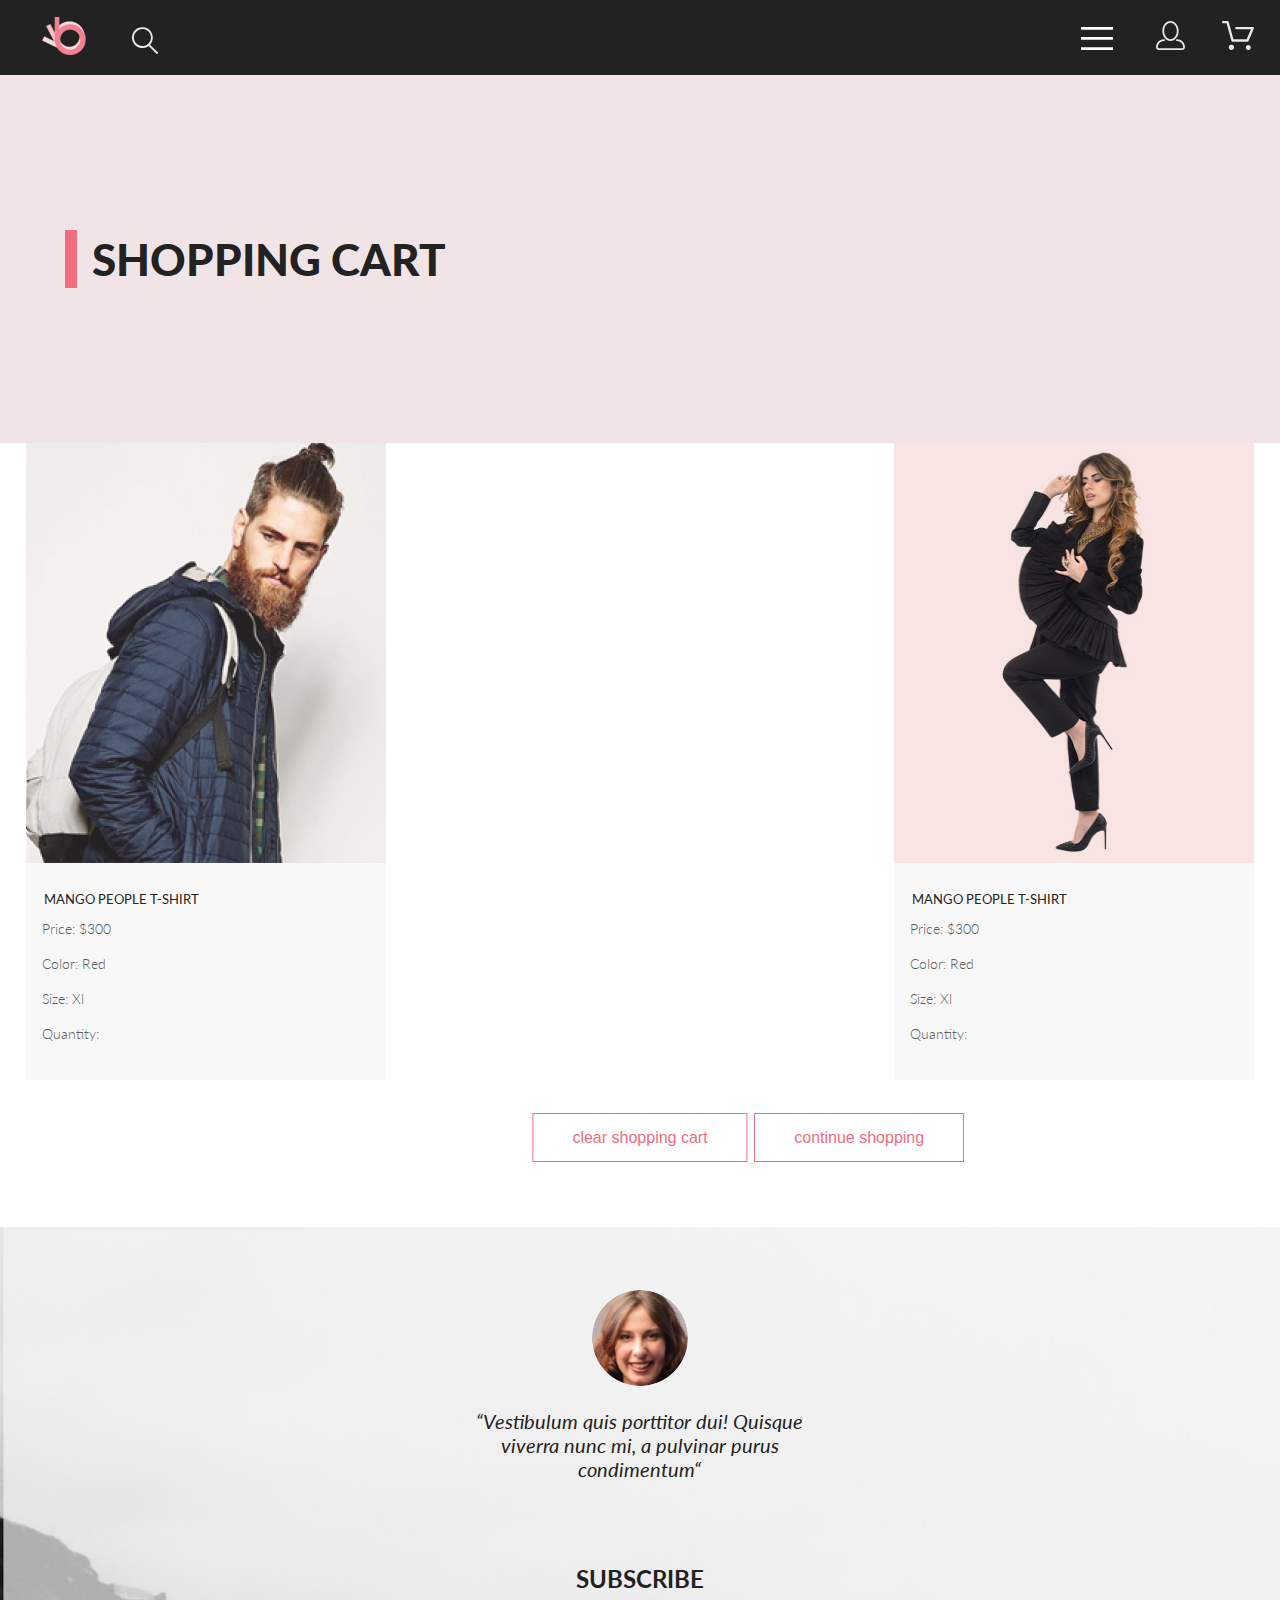
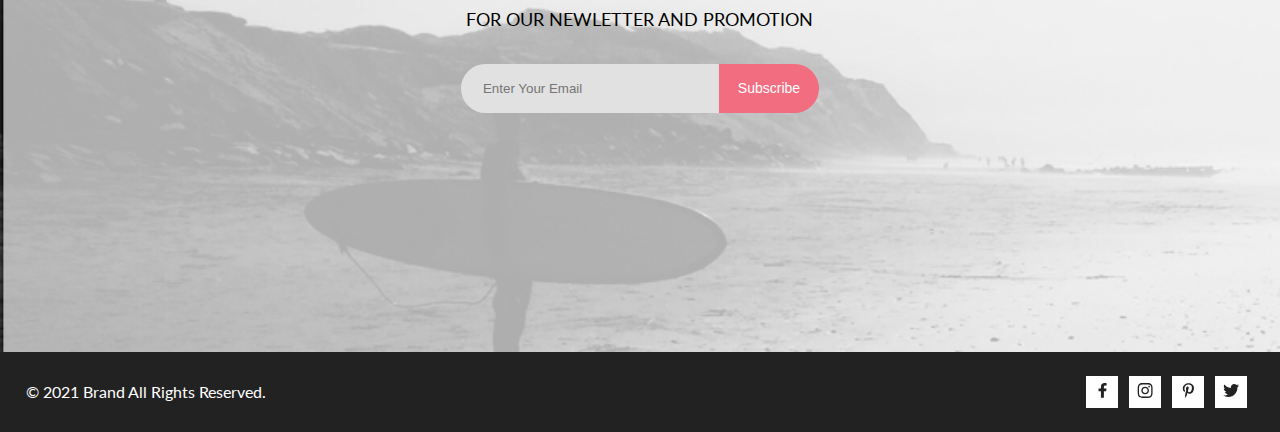
==== Cart.html @ 5d050432 "Merge pull request #4 from SergeiTkachenko/HW" ====
<!DOCTYPE html>
<html lang="en">

<head>
    <meta charset="UTF-8">
    <meta http-equiv="X-UA-Compatible" content="IE=edge">
    <meta name="viewport" content="width=device-width, initial-scale=1.0">
    <title>Document</title>
    <link rel="stylesheet" href="./css/reset.css">
    <link rel="preconnect" href="https://fonts.googleapis.com">
    <link rel="preconnect" href="https://fonts.gstatic.com" crossorigin>
    <link
        href="https://fonts.googleapis.com/css2?family=Lato:ital,wght@0,300;0,400;0,700;0,900;1,100;1,400&family=Montserrat:wght@700&display=swap"
        rel="stylesheet">
    <link rel="stylesheet" href="./scss/style.css">
</head>

<body>
    <header class="header">
        <div class="header__button-menu container">
            <div class="header__wrp">
                <div>
                    <img class="header__logo" src="./img/logo.svg" alt="logo">
                    <img class="header__search" src="./img/loupe.svg" alt="loupe">
                </div>
                <div class="header__nav-group">
                    <button class="header__burger">
                        <svg width="32" height="23" viewBox="0 0 32 23" xmlns="http://www.w3.org/2000/svg">
                            <path d="M0 23V20.31H32V23H0ZM0 12.76V10.07H32V12.76H0ZM0 2.69V0H32V2.69H0Z" />
                        </svg>
                    </button>

                    <nav class="header__menu">
                        <h2 class="header__menu-title">menu</h2>
                        <ul class="header__menu-list">
                            <li class="header__menu-item menu-sub-item">
                                <h3 class="menu-sub-item__title">man</h3>
                                <ul class="menu-sub-item__list">
                                    <li><a class="menu-sub-item__item-link" href="#">Assessories</a></li>
                                    <li><a class="menu-sub-item__item-link" href="#">Bags</a></li>
                                    <li><a class="menu-sub-item__item-link" href="#">Denim</a></li>
                                    <li><a class="menu-sub-item__item-link" href="#">T-Shirts</a></li>
                                </ul>
                                <h3 class="menu-sub-item__title">woman</h3>
                                <ul>
                                    <li><a class="menu-sub-item__item-link" href="#">Assessories</a></li>
                                    <li><a class="menu-sub-item__item-link" href="#">Jackets & Coats</a></li>
                                    <li><a class="menu-sub-item__item-link" href="#">Polos</a></li>
                                    <li><a class="menu-sub-item__item-link" href="#">T-Shirts</a></li>
                                    <li><a class="menu-sub-item__item-link" href="#">Shirts</a></li>
                                </ul>
                                <h3 class="menu-sub-item__title">kids</h3>
                                <ul>
                                    <li><a class="menu-sub-item__item-link" href="#">Assessories</a></li>
                                    <li><a class="menu-sub-item__item-link" href="#">Jackets & Coats</a></li>
                                    <li><a class="menu-sub-item__item-link" href="#">Polos</a></li>
                                    <li><a class="menu-sub-item__item-link" href="#">T-Shirts</a></li>
                                    <li><a class="menu-sub-item__item-link" href="#">Shirts</a></li>
                                    <li><a class="menu-sub-item__item-link" href="#">Bags</a></li>
                                </ul>
                            </li>
                        </ul>
                    </nav>
                    <a class="header_link" href="#"><img src="./img/person.svg" alt="person"></a>
                    <a class="header_link" href="#"><img src="./img/basket.svg" alt="basket"></a>
                </div>
            </div>
        </div>
    </header>
    <main>
        <section class="brand">
            <div class="brand__title-wrp">
                <h1 class="brand__title">shopping cart</h1>
            </div>
        </section>
        <section class="products container">
            <ul class="products__list">
                <li class="prosucts__item">
                    <div class="cart-wrapper">
                        <div class="img"><img class="prosucts__item-img" src="./img/product-1.jpg" alt="product-1">
                        </div>
                    </div>
                    </div>
                    <p class="prosucts__item-title">mango people t-shirt</p>
                    <p class="prosucts__item-desc">Price: $300</p>
                    <p class="prosucts__item-desc">Color: Red</p>
                    <p class="prosucts__item-desc">Size: Xl</p>
                    <p class="prosucts__item-desc">Quantity:</p>
                </li>
                <li class="prosucts__item">
                    <div class="cart-wrapper">
                        <div class="img"><img class="prosucts__item-img" src="./img/product-2.jpg" alt="product-2">
                        </div>
                    </div>
                    <p class="prosucts__item-title">mango people t-shirt</p>
                    <p class="prosucts__item-desc">Price: $300</p>
                    <p class="prosucts__item-desc">Color: Red</p>
                    <p class="prosucts__item-desc">Size: Xl</p>
                    <p class="prosucts__item-desc">Quantity:</p>
                </li>
            </ul>
        </section>
        <button class="products__button" type="button">clear shopping cart</button>
        <button class="products__button" type="button">continue shopping</button>
    </main>
    <footer class="footer">
        <section class="subscribe">
            <div class="container">
                <div class="subscribe__list">
                    <div class="subscribe__block">
                        <img class="subscribe__img" src="./img/photo.jpg" alt="photo">
                        <p class="subscribe__quote">“Vestibulum quis porttitor dui! Quisque viverra nunc mi, a pulvinar
                            purus condimentum“</p>
                    </div>
                    <div class="subscribe__block">
                        <p class="subscribe__title">subscribe</p>
                        <p class="subscribe__sub-title"> for our
                            newletter and promotion</p>
                        <form action="#">
                            <div class="form_button">
                                <input class="subscribe__inputarea" type="email" placeholder="Enter Your Email"
                                    required>
                                <button class="subscribe__button" type="submit">Subscribe
                                </button>
                            </div>
                        </form>
                    </div>
                </div>
            </div>
        </section>
        <section class="copyright">
            <div class="container">
                <div class="copyright__block">
                    <p class="copyright__text">© 2021 Brand All Rights Reserved.</p>
                    <div>
                        <button class="copyright_img-button">
                            <svg class="copyright_img" width="9" height="15" viewBox="0 0 9 15"
                                xmlns="http://www.w3.org/2000/svg">
                                <path
                                    d="M8.08836 8.28L8.50686 5.61602H5.89022V3.88729C5.89022 3.15847 6.25574 2.44806 7.42765 2.44806H8.61722V0.179975C8.61722 0.179975 7.53772 0 6.50561 0C4.35073 0 2.9422 1.27593 2.9422 3.5857V5.61602H0.546875V8.28H2.9422V14.72H5.89022V8.28H8.08836Z" />
                            </svg>
                        </button>
                        <button class="copyright_img-button">
                            <svg class="copyright_img" width="16" height="15" viewBox="0 0 16 15"
                                xmlns="http://www.w3.org/2000/svg">
                                <path
                                    d="M8.13897 3.68159C6.02383 3.68159 4.31774 5.38491 4.31774 7.49663C4.31774 9.60835 6.02383 11.3117 8.13897 11.3117C10.2541 11.3117 11.9602 9.60835 11.9602 7.49663C11.9602 5.38491 10.2541 3.68159 8.13897 3.68159ZM8.13897 9.9769C6.77211 9.9769 5.65467 8.8646 5.65467 7.49663C5.65467 6.12866 6.76878 5.01636 8.13897 5.01636C9.50915 5.01636 10.6233 6.12866 10.6233 7.49663C10.6233 8.8646 9.50583 9.9769 8.13897 9.9769ZM13.0078 3.52554C13.0078 4.02026 12.6087 4.41538 12.1165 4.41538C11.621 4.41538 11.2252 4.01694 11.2252 3.52554C11.2252 3.03413 11.6243 2.63569 12.1165 2.63569C12.6087 2.63569 13.0078 3.03413 13.0078 3.52554ZM15.5386 4.42866C15.4821 3.23667 15.2094 2.18081 14.3347 1.31089C13.4634 0.440967 12.4058 0.168701 11.2119 0.108936C9.9814 0.039209 6.29321 0.039209 5.0627 0.108936C3.8721 0.165381 2.81453 0.437646 1.93987 1.30757C1.06522 2.17749 0.795836 3.23335 0.735973 4.42534C0.666134 5.65386 0.666134 9.33608 0.735973 10.5646C0.79251 11.7566 1.06522 12.8124 1.93987 13.6824C2.81453 14.5523 3.86878 14.8246 5.0627 14.8843C6.29321 14.9541 9.9814 14.9541 11.2119 14.8843C12.4058 14.8279 13.4634 14.5556 14.3347 13.6824C15.2061 12.8124 15.4788 11.7566 15.5386 10.5646C15.6085 9.33608 15.6085 5.65718 15.5386 4.42866ZM13.949 11.8828C13.6895 12.5335 13.1874 13.0349 12.5322 13.2972C11.5511 13.6857 9.22314 13.596 8.13897 13.596C7.05479 13.596 4.72348 13.6824 3.74573 13.2972C3.09389 13.0382 2.59171 12.5369 2.32898 11.8828C1.93987 10.9033 2.02967 8.57905 2.02967 7.49663C2.02967 6.41421 1.9432 4.08667 2.32898 3.1105C2.58838 2.45972 3.09056 1.95835 3.74573 1.69604C4.7268 1.30757 7.05479 1.39722 8.13897 1.39722C9.22314 1.39722 11.5545 1.31089 12.5322 1.69604C13.184 1.95503 13.6862 2.4564 13.949 3.1105C14.3381 4.08999 14.2483 6.41421 14.2483 7.49663C14.2483 8.57905 14.3381 10.9066 13.949 11.8828Z" />
                            </svg>
                        </button>
                        <button class="copyright_img-button">
                            <svg class="copyright_img" width="13" height="15" viewBox="0 0 13 16"
                                xmlns="http://www.w3.org/2000/svg">
                                <path
                                    d="M6.74032 0.203125C3.55564 0.203125 0.408203 2.34063 0.408203 5.8C0.408203 8 1.63738 9.25 2.38233 9.25C2.68963 9.25 2.86655 8.3875 2.86655 8.14375C2.86655 7.85313 2.13091 7.23438 2.13091 6.025C2.13091 3.5125 4.03055 1.73125 6.4889 1.73125C8.60271 1.73125 10.1671 2.94062 10.1671 5.1625C10.1671 6.82187 9.50597 9.93437 7.36422 9.93437C6.59133 9.93437 5.93018 9.37187 5.93018 8.56563C5.93018 7.38438 6.74963 6.24062 6.74963 5.02187C6.74963 2.95312 3.835 3.32812 3.835 5.82812C3.835 6.35313 3.90018 6.93437 4.13298 7.4125C3.70463 9.26875 2.82931 12.0344 2.82931 13.9469C2.82931 14.5375 2.91311 15.1188 2.96899 15.7094C3.07452 15.8281 3.02175 15.8156 3.18316 15.7563C4.74757 13.6 4.69169 13.1781 5.3994 10.3562C5.78119 11.0875 6.76826 11.4812 7.55046 11.4812C10.8469 11.4812 12.3275 8.24688 12.3275 5.33125C12.3275 2.22813 9.66427 0.203125 6.74032 0.203125Z" />
                            </svg>
                        </button>
                        <button class="copyright_img-button">
                            <svg class="copyright_img" width="17" height="15" viewBox="0 0 17 14"
                                xmlns="http://www.w3.org/2000/svg">
                                <path
                                    d="M14.417 3.74052C14.427 3.88264 14.427 4.0248 14.427 4.16692C14.427 8.50192 11.1498 13.4969 5.15986 13.4969C3.31448 13.4969 1.60022 12.9588 0.158203 12.0248C0.420396 12.0552 0.67247 12.0654 0.944752 12.0654C2.46741 12.0654 3.8691 11.5476 4.98843 10.6644C3.5565 10.6339 2.3565 9.68977 1.94305 8.39027C2.14475 8.4207 2.34642 8.44102 2.5582 8.44102C2.85063 8.44102 3.14308 8.40039 3.41533 8.32936C1.92291 8.02477 0.803551 6.70498 0.803551 5.11108V5.07048C1.23715 5.31414 1.74139 5.46642 2.2758 5.4867C1.39849 4.89786 0.823727 3.8928 0.823727 2.75573C0.823727 2.14661 0.985041 1.58823 1.26741 1.10092C2.87077 3.09077 5.28086 4.39023 7.98334 4.53239C7.93293 4.28873 7.90266 4.03495 7.90266 3.78114C7.90266 1.97402 9.35477 0.501953 11.1598 0.501953C12.0976 0.501953 12.9446 0.897891 13.5396 1.53748C14.2757 1.39536 14.9816 1.12123 15.6068 0.745609C15.3648 1.50705 14.8505 2.14664 14.1749 2.5527C14.8304 2.48167 15.4657 2.29889 16.0505 2.04511C15.6069 2.69483 15.0522 3.27348 14.417 3.74052Z" />
                            </svg>
                        </button>
                    </div>
                </div>
            </div>
        </section>
        </div>
    </footer>


</html>
---- scss/style.css ----
/* http://meyerweb.com/eric/tools/css/reset/ 
   v2.0 | 20110126
   License: none (public domain)
*/
html, body, div, span, applet, object, iframe,
h1, h2, h3, h4, h5, h6, p, blockquote, pre,
a, abbr, acronym, address, big, cite, code,
del, dfn, em, img, ins, kbd, q, s, samp,
small, strike, strong, sub, sup, tt, var,
b, u, i, center,
dl, dt, dd, ol, ul, li,
fieldset, form, label, legend,
table, caption, tbody, tfoot, thead, tr, th, td,
article, aside, canvas, details, embed,
figure, figcaption, footer, header, hgroup,
menu, nav, output, ruby, section, summary,
time, mark, audio, video {
  margin: 0;
  padding: 0;
  border: 0;
  font-size: 100%;
  vertical-align: baseline; }

/* HTML5 display-role reset for older browsers */
article, aside, details, figcaption, figure,
footer, header, hgroup, menu, nav, section {
  display: block; }

body {
  line-height: 1; }

ol, ul {
  list-style: none; }

blockquote, q {
  quotes: none; }

blockquote:before, blockquote:after,
q:before, q:after {
  content: '';
  content: none; }

table {
  border-collapse: collapse;
  border-spacing: 0; }

body {
  font-family: 'Lato';
  font-weight: 400;
  font-style: normal;
  font-size: 14px;
  line-height: 17px; }

.visually-hidden {
  position: absolute;
  white-space: nowrap;
  width: 1px;
  height: 1px;
  overflow: hidden;
  border: 0;
  padding: 0;
  clip: rect(0 0 0 0);
  clip-path: inset(50%);
  margin: -1px; }

.container {
  width: 1140px;
  margin: 0 auto; }

@media (max-width: 1599px) {
  .container {
    width: 96%; } }
@media (max-width: 767px) {
  .container {
    width: 91%; } }
.header {
  background-color: #222222; }

.header__logo {
  margin: 0 41px 0 0; }
  @media (max-width: 1599px) {
    .header__logo {
      margin-left: 16px; } }

.header__button {
  background-color: transparent;
  border: 0; }

.header_link {
  margin: 0 0 0 33px; }
  @media (max-width: 767px) {
    .header_link {
      display: none; } }

.header__wrp {
  display: flex;
  justify-content: space-between;
  min-height: 75px;
  align-items: center; }

.header__menu {
  display: none;
  margin: 0 63px; }

.display-block {
  display: block; }

.header__button-menu {
  position: relative; }

.header__burger {
  fill: #fff;
  background-color: #222222;
  border: none; }

.header__burger:hover,
.header__burger:focus {
  fill: #f16d7f;
  cursor: pointer; }

.header__menu {
  position: absolute;
  top: 100%;
  right: -300px;
  background: white;
  display: none;
  height: 764px;
  width: 232px;
  box-shadow: -7px 3px 5px grey; }
  @media (max-width: 1599px) {
    .header__menu {
      right: -85px;
      position: absolute;
      z-index: 9999; } }

.header__menu-list {
  padding: 0;
  margin: 0;
  list-style: none; }

.header__burger:hover + .header__menu,
.header__burger:focus + .header__menu {
  display: block; }

.header__menu-title {
  text-transform: uppercase;
  padding: 37px 0 0 34px;
  font-size: 14px;
  line-height: 17px; }

.menu-sub-item__item-link {
  color: #6F6E6E;
  text-decoration: none;
  margin-left: 30px;
  padding-left: 25px;
  padding-right: 25px;
  font-size: 14px;
  line-height: 2; }

.menu-sub-item__item-link:hover {
  background-color: #f16d7f;
  cursor: pointer; }

.menu-sub-item__title {
  text-transform: uppercase;
  padding: 24px 0 12px 33px;
  color: #f16d7f; }

.brand {
  display: flex; }

.brand__title-wrp {
  display: flex;
  align-items: center;
  padding: 0 0 0 92px;
  background-color: #F1E4E6;
  flex-grow: 1; }

.brand__title {
  font-weight: 900;
  font-size: 48px;
  line-height: 58px;
  color: #222222;
  text-transform: uppercase;
  position: relative; }

.brand__title::after {
  content: '';
  width: 12px;
  height: 100%;
  background-color: #f16d7f;
  position: absolute;
  left: -27px;
  top: 0px; }

.brand__sub-title {
  display: block;
  font-size: 32px;
  line-height: 38px; }

.brand__sub-title-pink {
  color: #f16d7f; }

@media (max-width: 1599px) {
  .brand__img {
    width: 50%;
    height: 368px;
    object-fit: cover; }

  .brand__title-wrp {
    width: 50%;
    min-height: 368px; }

  .brand__title {
    font-size: 44px;
    line-height: 58px; }

  .brand__sub-title {
    font-size: 24px;
    line-height: 29px; } }
@media (max-width: 767px) {
  .brand__img {
    display: none; }

  .brand__title {
    font-size: 38px;
    line-height: 45px; }

  .brand__sub-title {
    font-size: 20px;
    line-height: 24px; } }
.sales__item {
  width: 360px;
  min-height: 260px;
  display: flex;
  align-items: center;
  justify-content: center;
  background-repeat: no-repeat;
  background-size: cover; }
  @media (max-width: 1599px) {
    .sales__item {
      width: 33%;
      min-height: 168px; } }
  @media (max-width: 767px) {
    .sales__item {
      width: 100%;
      min-height: 247px; } }

.sales__list {
  display: flex;
  flex-wrap: wrap;
  padding-top: 65px;
  justify-content: space-between; }

.sales__item--woman {
  background-image: url("../img/sales-woman.jpg");
  display: flex;
  flex-direction: column; }
  @media (max-width: 1599px) {
    .sales__item--woman {
      margin-bottom: 32px; } }

.sales__item--man {
  background-image: url("../img/sales-man.jpg");
  display: flex;
  flex-direction: column; }
  @media (max-width: 1599px) {
    .sales__item--man {
      margin-bottom: 32px; } }

.sales__item--kids {
  background-image: url("../img/sales-kid.jpg");
  display: flex;
  flex-direction: column; }
  @media (max-width: 1599px) {
    .sales__item--kids {
      margin-bottom: 32px; } }

.sales__item--shoes {
  background-image: url("../img/sales-accesories.jpg");
  display: flex;
  flex-direction: column;
  width: 100%;
  min-height: 180px;
  margin-top: 30px;
  margin-bottom: 96px; }
  @media (max-width: 1599px) {
    .sales__item--shoes {
      min-height: 116px;
      margin-top: 0px;
      margin-bottom: 155px; } }
  @media (max-width: 767px) {
    .sales__item--shoes {
      margin-bottom: 64px; } }

.sales__item-text {
  font-style: normal;
  font-weight: 400;
  font-size: 13px;
  line-height: 18px;
  text-align: center;
  color: #fff;
  text-transform: uppercase; }

.sales__item-title {
  color: #f16d7f;
  text-transform: uppercase;
  font-family: Lato;
  font-size: 18px;
  font-weight: 900;
  line-height: 22px;
  letter-spacing: 0em; }

.products__title {
  font-style: normal;
  font-size: 30px;
  line-height: 36px;
  color: #222222;
  text-align: center;
  font-size: 30px;
  font-weight: 400;
  line-height: 36px;
  letter-spacing: 0em; }

.products__text {
  font-style: normal;
  font-weight: normal;
  font-size: 14px;
  line-height: 17px;
  color: #9F9F9F;
  text-align: center;
  margin-top: 6px;
  margin-bottom: 48px; }
  @media (max-width: 1599px) {
    .products__text {
      margin-bottom: 72px; } }
  @media (max-width: 767px) {
    .products__text {
      margin-bottom: 65px; } }

.prosucts__item {
  background-color: #F8F8F8;
  margin-bottom: 30px;
  padding-bottom: 20px; }
  @media (max-width: 1599px) {
    .prosucts__item {
      margin-bottom: 17px; } }
  @media (max-width: 767px) {
    .prosucts__item {
      margin-left: auto;
      margin-right: auto; } }

/* knopka zatemnenie */
.cart-wrapper {
  position: relative; }

.img {
  width: 100%;
  min-height: 150px; }

.overlay {
  width: 100%;
  min-height: 100%;
  background: rgba(58, 56, 56, 0.86);
  position: absolute;
  top: 0; }

.products_button {
  position: absolute;
  top: 50%;
  left: 50%;
  transform: translate(-50%, -50%);
  border: 1px solid #fff;
  background-color: rgba(58, 56, 56, 0.86);
  font-size: 14px;
  line-height: 17px;
  color: #fff;
  padding: 10px 13px; }

.products_button-text {
  margin-left: 11px; }

.button-overlay {
  position: absolute;
  top: 50%;
  left: 50%;
  transform: translate(-50%, -50%); }

.overlay,
.products_button {
  display: none; }

.cart:hover .products_button,
.cart:hover .overlay {
  display: block; }

/* konec knopki */
.products__list {
  display: flex;
  flex-wrap: wrap;
  justify-content: space-between; }

.prosucts__item-title {
  font-style: normal;
  font-weight: 400;
  font-size: 13px;
  line-height: 16px;
  color: #222222;
  margin-top: 25px;
  margin-left: 18px;
  margin-bottom: 13px;
  text-transform: uppercase; }

.prosucts__item-desc {
  max-width: 315px;
  font-style: normal;
  font-weight: 300;
  font-size: 14px;
  line-height: 17px;
  color: #5D5D5D;
  margin-left: 16px;
  padding-bottom: 18px; }

.prosucts__item-link {
  font-style: normal;
  font-weight: normal;
  font-size: 16px;
  line-height: 19px;
  color: #f16d7f;
  text-decoration: none;
  margin-left: 18px; }

.products__button {
  border: 1px solid #f16d7f;
  text-align: center;
  color: #f16d7f;
  background: #fff;
  padding: 14px 39px;
  text-decoration: none;
  margin-top: 48px;
  margin-bottom: 100px;
  max-width: 230px;
  position: relative;
  left: 50%;
  transform: translate(-50%, 0);
  font-style: normal;
  font-weight: normal;
  font-size: 16px;
  line-height: 19px; }
  @media (max-width: 1599px) {
    .products__button {
      margin-top: 16px;
      margin-bottom: 65px; } }
  @media (max-width: 767px) {
    .products__button {
      margin-top: 25px;
      margin-bottom: 96px; } }

.products__button:hover,
.products__button:focus {
  background-color: #f16d7f;
  color: #fff;
  cursor: pointer; }

.advantage {
  background-color: #222222;
  padding-top: 103px;
  padding-bottom: 103px; }
  @media (max-width: 1599px) {
    .advantage {
      padding-top: 48px;
      padding-bottom: 64px; } }
  @media (max-width: 767px) {
    .advantage {
      padding-bottom: 33px; } }

.advantage__list {
  display: flex;
  flex-wrap: wrap;
  justify-content: space-between;
  text-align: center; }
  @media (max-width: 1599px) {
    .advantage__list {
      display: block; } }

.advantage__title {
  font-style: normal;
  font-weight: 400;
  font-size: 20px;
  line-height: 24px;
  color: #fff;
  padding-bottom: 16px; }

.advantage__img-delivery {
  padding-bottom: 28px; }

.advantage__img-sales {
  padding-bottom: 19px; }

.advantage__img-quality {
  padding-bottom: 25px; }

.advantage__text {
  max-width: 300px;
  font-style: normal;
  font-weight: 300;
  font-size: 14px;
  line-height: 17px;
  color: #fff; }
  @media (max-width: 1599px) {
    .advantage__text {
      margin: 0 auto 48px auto; } }

.subscribe {
  background-image: url(../img/footer.jpg);
  padding-top: 87px;
  padding-bottom: 126px; }
  @media (max-width: 1599px) {
    .subscribe {
      padding-top: 43px;
      padding-bottom: 219px;
      background-repeat: no-repeat;
      background-size: cover; } }

.subscribe__list {
  display: flex;
  flex-wrap: wrap;
  justify-content: space-between;
  text-align: center; }
  @media (max-width: 1599px) {
    .subscribe__list {
      display: block; } }

.subscribe__block {
  margin-right: 95px; }
  @media (max-width: 1599px) {
    .subscribe__block {
      margin: 20px auto 20px auto; } }

.subscribe__img {
  border-radius: 50%; }

.subscribe__quote {
  font-size: 20px;
  line-height: 24px;
  text-align: center;
  color: #222222;
  font-style: italic;
  font-weight: 400;
  letter-spacing: 0em;
  max-width: 355px; }
  @media (max-width: 1599px) {
    .subscribe__quote {
      margin: 20px auto 48px auto; } }

.subscribe__title {
  font-style: normal;
  font-weight: 700;
  font-size: 24px;
  line-height: 167.2%;
  text-align: center;
  color: #222222;
  text-transform: uppercase;
  padding-top: 30px; }

.subscribe__sub-title {
  font-size: 18px;
  font-style: normal;
  font-weight: 400;
  line-height: 40px;
  letter-spacing: 0em;
  text-transform: uppercase;
  padding-bottom: 25px; }
  @media (max-width: 767px) {
    .subscribe__sub-title {
      font-size: 14px;
      margin-top: -10px; } }

.subscribe__inputarea {
  background: #E1E1E1;
  padding-left: 22px;
  width: 234px;
  height: 47px;
  border: none;
  border-radius: 50px 0px 0px 50px; }
  @media (max-width: 767px) {
    .subscribe__inputarea {
      width: 200px;
      height: 47px; } }

.subscribe__button {
  background-color: #f16d7f;
  text-align: center;
  font-weight: 400;
  font-size: 14px;
  line-height: 17px;
  width: 100px;
  height: 49px;
  border: none;
  color: #fff;
  border-radius: 0px 50px 50px 0px;
  margin-left: -4px; }
  @media (max-width: 767px) {
    .subscribe__button {
      width: 80px;
      height: 49px; } }

.subscribe__button:hover,
.subscribe__button:focus {
  cursor: pointer; }

.copyright {
  background-color: #222222; }

.copyright__block {
  display: flex;
  flex-wrap: wrap;
  justify-content: space-between;
  text-align: center; }
  @media (max-width: 767px) {
    .copyright__block {
      flex-direction: column-reverse; } }

.copyright__text {
  font-style: normal;
  font-weight: normal;
  font-size: 16px;
  line-height: 19px;
  color: #fff;
  margin-top: 30px; }
  @media (max-width: 767px) {
    .copyright__text {
      margin: 10px auto 10px auto; } }

.copyright_img-button {
  padding: 0px;
  margin-top: 24px;
  margin-bottom: 24px;
  margin-right: 7px;
  width: 32px;
  height: 32px;
  background: #fff;
  border: none; }

.copyright_img {
  fill: #222222; }

.copyright_img-button:hover,
.copyright_img-button:focus {
  background: #f16d7f; }

.copyright_img-button:hover .copyright_img,
.copyright_img-button:focus .copyright_img {
  fill: #fff; }

.copyright_img-button:active .copyright_img {
  fill: red; }

@media (max-width: 767px) {
  .copyright__social {
    margin: 14px auto 10px auto; } }

/*# sourceMappingURL=style.css.map */
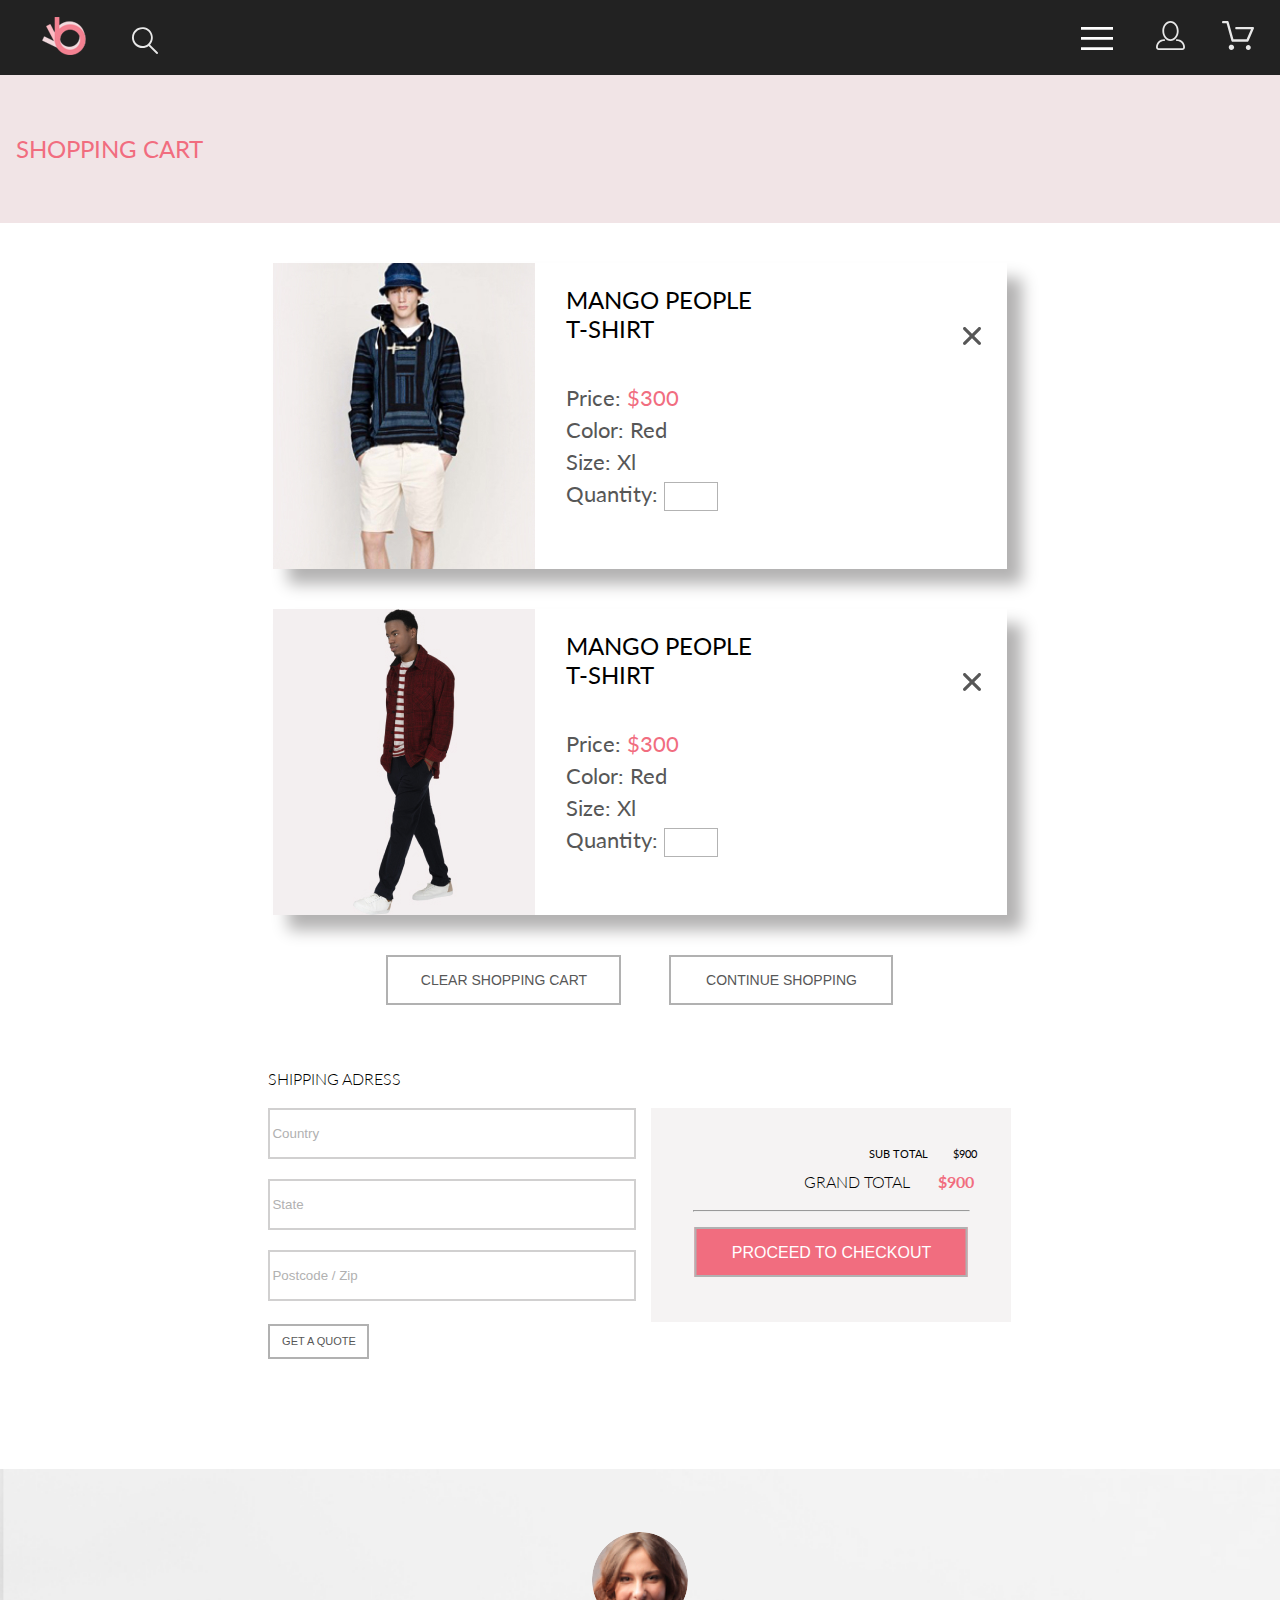
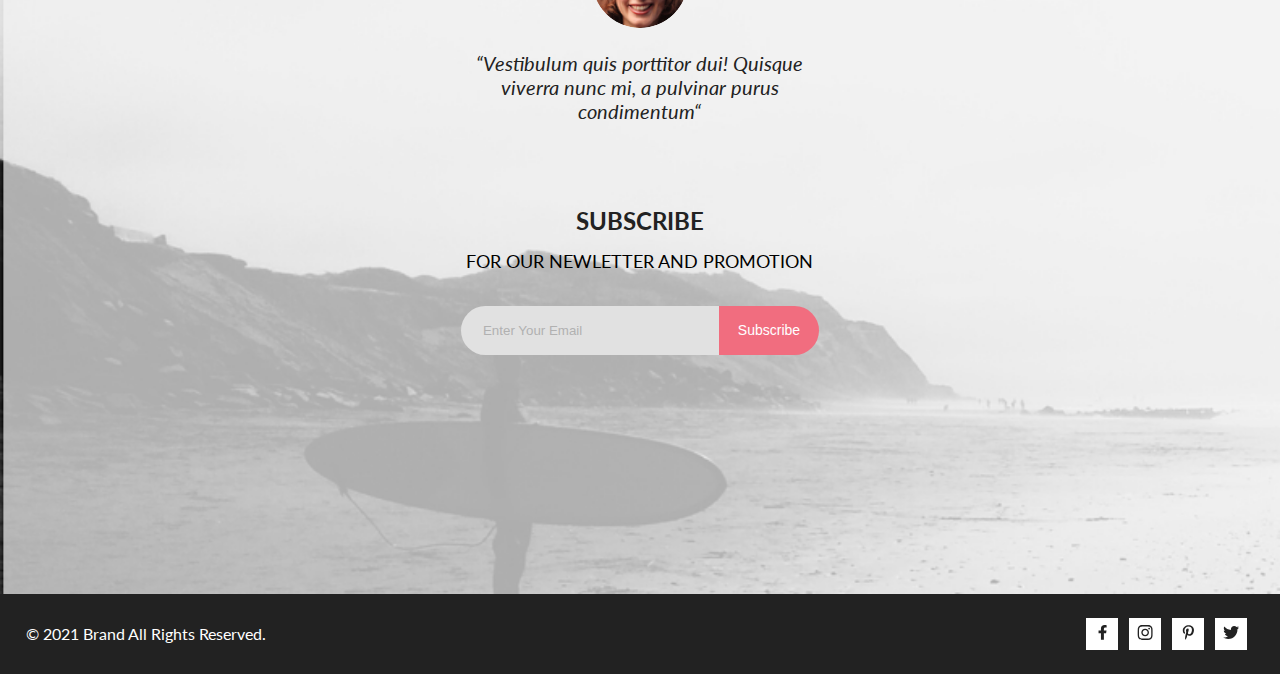
==== commit 0a1afaeb: "Merge pull request #6 from SergeiTkachenko/HW" ====
--- a/Cart.html
+++ b/Cart.html
@@ -5,7 +5,7 @@
     <meta charset="UTF-8">
     <meta http-equiv="X-UA-Compatible" content="IE=edge">
     <meta name="viewport" content="width=device-width, initial-scale=1.0">
-    <title>Document</title>
+    <title>Cart</title>
     <link rel="stylesheet" href="./css/reset.css">
     <link rel="preconnect" href="https://fonts.googleapis.com">
     <link rel="preconnect" href="https://fonts.gstatic.com" crossorigin>
@@ -20,7 +20,7 @@
         <div class="header__button-menu container">
             <div class="header__wrp">
                 <div>
-                    <img class="header__logo" src="./img/logo.svg" alt="logo">
+                    <a href="./Index.html"><img class="header__logo" src="./img/logo.svg" alt="logo"></a>
                     <img class="header__search" src="./img/loupe.svg" alt="loupe">
                 </div>
                 <div class="header__nav-group">
@@ -29,7 +29,6 @@
                             <path d="M0 23V20.31H32V23H0ZM0 12.76V10.07H32V12.76H0ZM0 2.69V0H32V2.69H0Z" />
                         </svg>
                     </button>
-
                     <nav class="header__menu">
                         <h2 class="header__menu-title">menu</h2>
                         <ul class="header__menu-list">
@@ -61,47 +60,116 @@
                             </li>
                         </ul>
                     </nav>
-                    <a class="header_link" href="#"><img src="./img/person.svg" alt="person"></a>
-                    <a class="header_link" href="#"><img src="./img/basket.svg" alt="basket"></a>
+                    <a class="header_link" href="./Registration.html"><img src="./img/person.svg" alt="person"></a>
+                    <a class="header_link" href="./Cart.html"><img src="./img/basket.svg" alt="basket"></a>
                 </div>
             </div>
         </div>
     </header>
     <main>
-        <section class="brand">
-            <div class="brand__title-wrp">
-                <h1 class="brand__title">shopping cart</h1>
+        <section class="cart">
+            <div class="cart__title-text container">
+                <h1">shopping cart</h1>
+            </div>
+            <div class="cart__wrap container">
+                <div class="cart__product">
+                    <div class="cart__product-item">
+                        <img src="./img/cart_product1.jpg" alt="t-shirt">
+                        <div>
+                            <div class="cart__product-item-title-button">
+                                <h3 class="cart__product-title">mango people t&#8209shirt</h3>
+                                <button class="cart__product-item-button">
+                                    <svg class="cart__product-item-button-img" width="18" height="18"
+                                        viewBox="0 0 18 18" xmlns="http://www.w3.org/2000/svg">
+                                        <path
+                                            d="M11.2453 9L17.5302 2.71516C17.8285 2.41741 17.9962 2.01336 17.9966 1.59191C17.997 1.17045 17.8299 0.76611 17.5322 0.467833C17.2344 0.169555 16.8304 0.00177586 16.4089 0.00140366C15.9875 0.00103146 15.5831 0.168097 15.2848 0.465848L9 6.75069L2.71516 0.465848C2.41688 0.167571 2.01233 0 1.5905 0C1.16868 0 0.764125 0.167571 0.465848 0.465848C0.167571 0.764125 0 1.16868 0 1.5905C0 2.01233 0.167571 2.41688 0.465848 2.71516L6.75069 9L0.465848 15.2848C0.167571 15.5831 0 15.9877 0 16.4095C0 16.8313 0.167571 17.2359 0.465848 17.5342C0.764125 17.8324 1.16868 18 1.5905 18C2.01233 18 2.41688 17.8324 2.71516 17.5342L9 11.2493L15.2848 17.5342C15.5831 17.8324 15.9877 18 16.4095 18C16.8313 18 17.2359 17.8324 17.5342 17.5342C17.8324 17.2359 18 16.8313 18 16.4095C18 15.9877 17.8324 15.5831 17.5342 15.2848L11.2453 9Z" />
+                                    </svg>
+                                </button>
+                            </div>
+                            <ul>
+                                <li class="cart__product-text">Price: <span class="cart__product-price">$300</span></li>
+                                <li class="cart__product-text">Color: Red</li>
+                                <li class="cart__product-text">Size: Xl</li>
+                                <li class="cart__product-text">Quantity: <input class="cart__product-number"
+                                        type="number">
+                                </li>
+                            </ul>
+                        </div>
+                    </div>
+                    <div class="cart__product-item">
+                        <img src="./img/cart_product2.jpg" alt="t-shirt">
+                        <div>
+                            <div class="cart__product-item-title-button">
+                                <h3 class="cart__product-title">mango people t&#8209shirt</h3>
+                                <button class="cart__product-item-button">
+                                    <svg class="cart__product-item-button-img" width="18" height="18"
+                                        viewBox="0 0 18 18" xmlns="http://www.w3.org/2000/svg">
+                                        <path
+                                            d="M11.2453 9L17.5302 2.71516C17.8285 2.41741 17.9962 2.01336 17.9966 1.59191C17.997 1.17045 17.8299 0.76611 17.5322 0.467833C17.2344 0.169555 16.8304 0.00177586 16.4089 0.00140366C15.9875 0.00103146 15.5831 0.168097 15.2848 0.465848L9 6.75069L2.71516 0.465848C2.41688 0.167571 2.01233 0 1.5905 0C1.16868 0 0.764125 0.167571 0.465848 0.465848C0.167571 0.764125 0 1.16868 0 1.5905C0 2.01233 0.167571 2.41688 0.465848 2.71516L6.75069 9L0.465848 15.2848C0.167571 15.5831 0 15.9877 0 16.4095C0 16.8313 0.167571 17.2359 0.465848 17.5342C0.764125 17.8324 1.16868 18 1.5905 18C2.01233 18 2.41688 17.8324 2.71516 17.5342L9 11.2493L15.2848 17.5342C15.5831 17.8324 15.9877 18 16.4095 18C16.8313 18 17.2359 17.8324 17.5342 17.5342C17.8324 17.2359 18 16.8313 18 16.4095C18 15.9877 17.8324 15.5831 17.5342 15.2848L11.2453 9Z" />
+                                    </svg>
+                                </button>
+                            </div>
+                            <ul>
+                                <li class="cart__product-text">Price: <span class="cart__product-price">$300</span></li>
+                                <li class="cart__product-text">Color: Red</li>
+                                <li class="cart__product-text">Size: Xl</li>
+                                <li class="cart__product-text">Quantity: <input class="cart__product-number"
+                                        type="number">
+                                </li>
+                            </ul>
+                        </div>
+                    </div>
+                    <div class="cart__button-shopping-block">
+                        <button class="cart__button-shopping-clear" type="submit">
+                            <span class="cart__button-shopping">
+                                Clear shopping cart
+                            </span>
+                        </button>
+                        <button class="cart__button-shopping-continue" type="submit">
+                            <span class="cart__button-shopping">
+                                Continue shopping
+                            </span>
+                        </button>
+                    </div>
+                </div>
+                <div class="cart__address">
+                    <fieldset>
+                        <form class="cart__address-form">
+                            <legend class="cart__address-title">
+                                shipping adress
+                            </legend>
+                            <label>
+                                <input class="cart__form-input" type="text" placeholder="Сountry" required>
+                                <span class="visually-hidden">Сountry</span>
+                            </label>
+                            <label>
+                                <input class="cart__form-input" type="text" placeholder="State" required>
+                                <span class="visually-hidden">State</span>
+                            </label>
+                            <label>
+                                <input class="cart__form-input" type="text" placeholder="Postcode / Zip" required>
+                                <span class="visually-hidden">Postcode / Zip</span>
+                            </label>
+                            <button class="cart__button-quote" type="submit">
+                                <span class="cart__button-quote-text">
+                                    get a quote
+                                </span>
+                            </button>
+                        </form>
+                    </fieldset>
+                    <div class="card__price">
+                        <h3 class="card__price-sub">sub total<span class="card__price-sub-cost">$900</span></h3>
+                        <h3 class="card__price-grand">grand total<span class="card__price-grand-cost">$900</span></h3>
+                        <hr>
+                        <button class="cart__price-button-order" type="submit">
+                            <span class="cart__price-order">
+                                proceed to checkout
+                            </span>
+                        </button>
+                    </div>
+                </div>
             </div>
         </section>
-        <section class="products container">
-            <ul class="products__list">
-                <li class="prosucts__item">
-                    <div class="cart-wrapper">
-                        <div class="img"><img class="prosucts__item-img" src="./img/product-1.jpg" alt="product-1">
-                        </div>
-                    </div>
-                    </div>
-                    <p class="prosucts__item-title">mango people t-shirt</p>
-                    <p class="prosucts__item-desc">Price: $300</p>
-                    <p class="prosucts__item-desc">Color: Red</p>
-                    <p class="prosucts__item-desc">Size: Xl</p>
-                    <p class="prosucts__item-desc">Quantity:</p>
-                </li>
-                <li class="prosucts__item">
-                    <div class="cart-wrapper">
-                        <div class="img"><img class="prosucts__item-img" src="./img/product-2.jpg" alt="product-2">
-                        </div>
-                    </div>
-                    <p class="prosucts__item-title">mango people t-shirt</p>
-                    <p class="prosucts__item-desc">Price: $300</p>
-                    <p class="prosucts__item-desc">Color: Red</p>
-                    <p class="prosucts__item-desc">Size: Xl</p>
-                    <p class="prosucts__item-desc">Quantity:</p>
-                </li>
-            </ul>
-        </section>
-        <button class="products__button" type="button">clear shopping cart</button>
-        <button class="products__button" type="button">continue shopping</button>
     </main>
     <footer class="footer">
         <section class="subscribe">
@@ -132,7 +200,7 @@
             <div class="container">
                 <div class="copyright__block">
                     <p class="copyright__text">© 2021 Brand All Rights Reserved.</p>
-                    <div>
+                    <div class="copyright__social">
                         <button class="copyright_img-button">
                             <svg class="copyright_img" width="9" height="15" viewBox="0 0 9 15"
                                 xmlns="http://www.w3.org/2000/svg">
--- a/scss/style.css
+++ b/scss/style.css
@@ -1,3 +1,4 @@
+@charset "UTF-8";
 /* http://meyerweb.com/eric/tools/css/reset/ 
    v2.0 | 20110126
    License: none (public domain)
@@ -72,7 +73,7 @@
     width: 96%; } }
 @media (max-width: 767px) {
   .container {
-    width: 91%; } }
+    width: 94%; } }
 .header {
   background-color: #222222; }
 
@@ -446,7 +447,8 @@
   font-style: normal;
   font-weight: normal;
   font-size: 16px;
-  line-height: 19px; }
+  line-height: 19px;
+  transition: color 900ms, background-color 900ms; }
   @media (max-width: 1599px) {
     .products__button {
       margin-top: 16px;
@@ -640,7 +642,8 @@
   width: 32px;
   height: 32px;
   background: #fff;
-  border: none; }
+  border: none;
+  transition: background-color 900ms, fill 1000ms; }
 
 .copyright_img {
   fill: #222222; }
@@ -660,4 +663,514 @@
   .copyright__social {
     margin: 14px auto 10px auto; } }
 
+.registration__form {
+  display: flex;
+  flex-direction: column; }
+
+.registration__wrap {
+  display: flex; }
+  @media (max-width: 767px) {
+    .registration__wrap {
+      flex-direction: column; } }
+
+.registration__title-text {
+  background-color: #F1E4E6;
+  width: 100%;
+  padding: 59px 0 60px 230px;
+  font-size: 24px;
+  line-height: 29px;
+  text-transform: uppercase;
+  font-weight: 400;
+  color: #f16d7f;
+  margin-bottom: 64px; }
+  @media (max-width: 1599px) {
+    .registration__title-text {
+      padding-left: 16px;
+      margin-bottom: 40px; } }
+  @media (max-width: 767px) {
+    .registration__title-text {
+      padding-left: 0;
+      padding-right: 0;
+      text-align: center; } }
+
+.registration__form {
+  max-width: 360px; }
+
+.registration__form-title {
+  padding-bottom: 20px;
+  font-weight: 300;
+  font-size: 16px;
+  line-height: 19px; }
+
+.registration__form-input {
+  height: 45px;
+  width: 360px;
+  margin-bottom: 20px;
+  border: 2px solid #d1d0d0; }
+  @media (max-width: 767px) {
+    .registration__form-input {
+      width: 350px; } }
+
+.registration__form-help {
+  font-weight: 300;
+  font-size: 13px;
+  line-height: 16px;
+  color: #B1B1B1; }
+
+input::placeholder {
+  color: #B1B1B1; }
+
+.registration__button {
+  border: 1px solid #f16d7f;
+  background-color: #f16d7f;
+  color: #fff;
+  padding: 16px 0;
+  text-decoration: none;
+  max-width: 167px;
+  position: relative;
+  font-style: normal;
+  font-weight: normal;
+  font-size: 14px;
+  line-height: 17px;
+  text-transform: uppercase;
+  margin-top: 39px;
+  margin-bottom: 96px;
+  display: inline-block;
+  transition: color 900ms, background 900ms; }
+  @media (max-width: 767px) {
+    .registration__button {
+      margin-bottom: 40px; } }
+
+.registration__button-text {
+  margin-right: 20px; }
+
+.registration__button-img {
+  fill: #fff;
+  transition: fill 1000ms; }
+
+.registration__button:hover,
+.registration__button:focus {
+  color: #f16d7f;
+  background: #fff;
+  cursor: pointer; }
+
+.registration__button:hover .registration__button-img,
+.registration__button:focus .registration__button-img {
+  fill: #f16d7f; }
+
+.registration__content {
+  margin-left: 128px; }
+  @media (max-width: 767px) {
+    .registration__content {
+      margin-left: 0px; } }
+
+.registration__content-title {
+  text-transform: uppercase;
+  font-weight: 300;
+  font-size: 24px;
+  line-height: 29px;
+  padding-bottom: 22px; }
+  @media (max-width: 1599px) {
+    .registration__content-title {
+      padding-bottom: 32px;
+      font-size: 16px;
+      line-height: 19px; } }
+
+.registration__content-text {
+  max-width: 652px;
+  font-weight: 300;
+  font-size: 24px;
+  line-height: 29px;
+  padding-bottom: 21px; }
+
+.registration__content-item {
+  font-weight: 300;
+  font-size: 24px;
+  line-height: 29px;
+  margin-bottom: 16px;
+  position: relative;
+  padding-left: 35px; }
+
+.registration__content-item:before {
+  content: '✓';
+  position: absolute;
+  margin-left: -35px; }
+
+.registration__radio {
+  padding-top: 11px;
+  padding-bottom: 13px; }
+
+.registration__radio-input-male {
+  display: none; }
+
+.registration__radio-label-male {
+  position: relative;
+  padding-left: 27px; }
+
+.registration__radio-label-male:after {
+  position: absolute;
+  content: '';
+  width: 17px;
+  height: 17px;
+  border: 2px solid #B1B1B1;
+  border-radius: 50%;
+  right: 40px;
+  top: -1px; }
+
+.registration__radio-input-male:checked + .registration__radio-label-male:after {
+  background: #f16d7f;
+  background-size: 10px 10px; }
+
+.registration__radio-input-female {
+  display: none; }
+
+.registration__radio-label-female {
+  position: relative;
+  padding-left: 47px; }
+
+.registration__radio-label-female:after {
+  position: absolute;
+  content: '';
+  width: 17px;
+  height: 17px;
+  border: 2px solid #B1B1B1;
+  border-radius: 50%;
+  right: 55px;
+  top: -1px; }
+
+.registration__radio-input-female:checked + .registration__radio-label-female:after {
+  background: #f16d7f;
+  background-size: 10px 10px; }
+
+.cart__title-text {
+  background-color: #F1E4E6;
+  width: 100%;
+  padding: 59px 0 60px 230px;
+  font-size: 24px;
+  line-height: 29px;
+  font-weight: 400;
+  text-transform: uppercase;
+  color: #f16d7f;
+  margin-bottom: 64px; }
+  @media (max-width: 1599px) {
+    .cart__title-text {
+      padding-left: 16px;
+      margin-bottom: 40px; } }
+  @media (max-width: 767px) {
+    .cart__title-text {
+      padding-left: 0;
+      padding-right: 0;
+      text-align: center; } }
+
+.cart__wrap {
+  display: flex; }
+  @media (max-width: 1599px) {
+    .cart__wrap {
+      display: flex;
+      flex-direction: column; } }
+
+.cart__product-item {
+  display: flex;
+  width: 652px;
+  box-shadow: 15px 15px 15px #b3b2b2;
+  margin: 0 128px 40px 0; }
+  @media (max-width: 1599px) {
+    .cart__product-item {
+      width: 734px;
+      margin: 0 0 40px 0;
+      margin-left: auto;
+      margin-right: auto; } }
+  @media (max-width: 767px) {
+    .cart__product-item {
+      width: 358px;
+      height: 188px;
+      margin-left: auto;
+      margin-right: auto; } }
+
+.cart__product-item-title-button {
+  display: flex; }
+
+.cart__product-item-button {
+  padding-top: 28px;
+  padding-left: 55px;
+  border: none;
+  background-color: #fff;
+  fill: #575757;
+  transition: fill 800ms; }
+  @media (max-width: 1599px) {
+    .cart__product-item-button {
+      padding-left: 135px; } }
+  @media (max-width: 767px) {
+    .cart__product-item-button {
+      padding-top: 17px;
+      padding-left: 10px;
+      width: 10px;
+      height: 10px; } }
+
+@media (max-width: 767px) {
+  .cart__product-item-button-img {
+    width: 10px;
+    height: 10px; } }
+
+.cart__product-item-button:hover,
+.cart__product-item-button:focus {
+  fill: #f16d7f; }
+
+.cart__product-title {
+  text-transform: uppercase;
+  font-size: 24px;
+  line-height: 29px;
+  font-weight: 400;
+  width: 262px;
+  padding: 22px 0 42px 31px; }
+  @media (max-width: 767px) {
+    .cart__product-title {
+      font-style: normal;
+      font-weight: normal;
+      font-size: 16px;
+      line-height: 19px;
+      width: 144px;
+      padding: 14px 0 26px 17px; } }
+
+.cart__product-text {
+  font-size: 22px;
+  line-height: 26px;
+  font-weight: 400;
+  color: #575757;
+  padding: 0 0 6px 31px; }
+  @media (max-width: 767px) {
+    .cart__product-text {
+      font-style: normal;
+      font-weight: normal;
+      font-size: 14px;
+      line-height: 17px;
+      padding: 0px 0 4px 17px; } }
+
+.cart__product-price {
+  color: #f16d7f; }
+
+.cart__product-number {
+  width: 35px;
+  height: 25px;
+  font-size: 18px;
+  line-height: 22px;
+  padding-left: 15px;
+  border: 1px solid #b3b3b3; }
+  @media (max-width: 767px) {
+    .cart__product-number {
+      width: 15px;
+      height: 15px;
+      font-style: normal;
+      font-weight: normal;
+      font-size: 11px;
+      line-height: 14px;
+      padding-left: 5px; } }
+
+@media (max-width: 1599px) {
+  .cart__button-shopping-block {
+    display: flex;
+    flex-wrap: wrap;
+    justify-content: center;
+    margin: 0px; } }
+
+.cart__button-shopping-clear {
+  height: 50px;
+  width: 235px;
+  margin-top: 32px;
+  margin-bottom: 128px;
+  text-transform: uppercase;
+  font-weight: 300;
+  font-size: 14px;
+  line-height: 17px;
+  background-color: #fff;
+  border: 2px solid #B1B1B1;
+  color: #575757;
+  transition: color 900ms, background 900ms; }
+  @media (max-width: 1599px) {
+    .cart__button-shopping-clear {
+      margin: 0 24px 0 0; } }
+  @media (max-width: 767px) {
+    .cart__button-shopping-clear {
+      font-style: normal;
+      font-weight: normal;
+      font-size: 12px;
+      line-height: 14px;
+      height: 32px;
+      width: 170px;
+      text-transform: none;
+      margin: 0 5px 0 0; } }
+
+.cart__button-shopping-clear:hover,
+.cart__button-shopping-clear:focus {
+  color: #fff;
+  background: #f16d7f;
+  cursor: pointer; }
+
+.cart__button-shopping-continue {
+  height: 50px;
+  width: 224px;
+  text-transform: uppercase;
+  font-weight: 300;
+  font-size: 14px;
+  line-height: 17px;
+  float: right;
+  margin-right: 128px;
+  margin-top: 32px;
+  margin-bottom: 128px;
+  background-color: #fff;
+  border: 2px solid #B1B1B1;
+  color: #575757;
+  transition: color 900ms, background 900ms; }
+  @media (max-width: 1599px) {
+    .cart__button-shopping-continue {
+      margin: 0 0 0 24px; } }
+  @media (max-width: 767px) {
+    .cart__button-shopping-continue {
+      font-style: normal;
+      font-weight: normal;
+      font-size: 12px;
+      line-height: 14px;
+      height: 32px;
+      width: 170px;
+      text-transform: none;
+      margin: 0 0 0 5px; } }
+
+.cart__button-shopping-continue:hover,
+.cart__button-shopping-continue:focus {
+  color: #fff;
+  background: #f16d7f;
+  cursor: pointer; }
+
+@media (max-width: 1599px) {
+  .cart__address {
+    display: flex;
+    flex-direction: row;
+    margin-left: auto;
+    margin-right: auto; } }
+@media (max-width: 767px) {
+  .cart__address {
+    flex-direction: column; } }
+
+.cart__address-form {
+  display: flex;
+  flex-direction: column; }
+
+.cart__address-title {
+  text-transform: uppercase;
+  font-weight: 300;
+  font-size: 16px;
+  line-height: 19px;
+  margin-bottom: 20px; }
+  @media (max-width: 1599px) {
+    .cart__address-title {
+      margin-top: 64px; } }
+  @media (max-width: 767px) {
+    .cart__address-title {
+      margin-top: 48px; } }
+
+.cart__form-input {
+  height: 45px;
+  width: 360px;
+  margin-bottom: 20px;
+  border: 2px solid #d1d0d0; }
+  @media (max-width: 767px) {
+    .cart__form-input {
+      width: 350px; } }
+
+.cart__button-quote {
+  height: 35px;
+  width: 101px;
+  text-transform: uppercase;
+  font-weight: 300;
+  font-size: 11px;
+  line-height: 13px;
+  margin-top: 3px;
+  margin-bottom: 57px;
+  background-color: #fff;
+  border: 2px solid #B1B1B1;
+  color: #575757;
+  transition: color 900ms, background 900ms; }
+  @media (max-width: 1599px) {
+    .cart__button-quote {
+      margin-bottom: 128px; } }
+  @media (max-width: 1599px) {
+    .cart__button-quote {
+      margin-bottom: 48px; } }
+
+.cart__button-quote:hover,
+.cart__button-quote:focus {
+  color: #fff;
+  background: #f16d7f;
+  cursor: pointer; }
+
+.card__price {
+  height: 214px;
+  width: 360px;
+  background-color: #F5F3F3; }
+  @media (max-width: 1599px) {
+    .card__price {
+      margin: 103px 0 147px 15px; } }
+  @media (max-width: 767px) {
+    .card__price {
+      margin: 0 0 96px 0; } }
+
+.card__price-sub {
+  font-size: 11px;
+  line-height: 13px;
+  margin-left: 218px;
+  padding-top: 39px;
+  text-transform: uppercase;
+  font-weight: 400; }
+
+.card__price-sub-cost {
+  font-size: 11px;
+  line-height: 13px;
+  float: right;
+  margin-right: 34px;
+  font-weight: 400; }
+
+.card__price-grand {
+  font-weight: 300;
+  font-size: 16px;
+  line-height: 19px;
+  text-transform: uppercase;
+  margin-left: 153px;
+  padding-top: 12px;
+  padding-bottom: 12px; }
+
+.card__price-grand-cost {
+  font-weight: 700;
+  font-size: 16px;
+  line-height: 19px;
+  color: #f16d7f;
+  float: right;
+  margin-right: 37px; }
+
+hr {
+  width: 275px; }
+
+.cart__price-button-order {
+  height: 50px;
+  width: 273px;
+  text-transform: uppercase;
+  font-weight: 300;
+  font-size: 16px;
+  line-height: 19px;
+  margin-top: 8px;
+  background-color: #fff;
+  border: 2px solid #B1B1B1;
+  background-color: #f16d7f;
+  color: #fff;
+  transform: translate(-50%, 0);
+  left: 50%;
+  position: relative;
+  transition: color 900ms, background 900ms; }
+
+.cart__price-button-order:hover,
+.cart__price-button-order:focus {
+  color: #f16d7f;
+  background: #fff;
+  cursor: pointer;
+  border: 2px solid #f16d7f; }
+
 /*# sourceMappingURL=style.css.map */
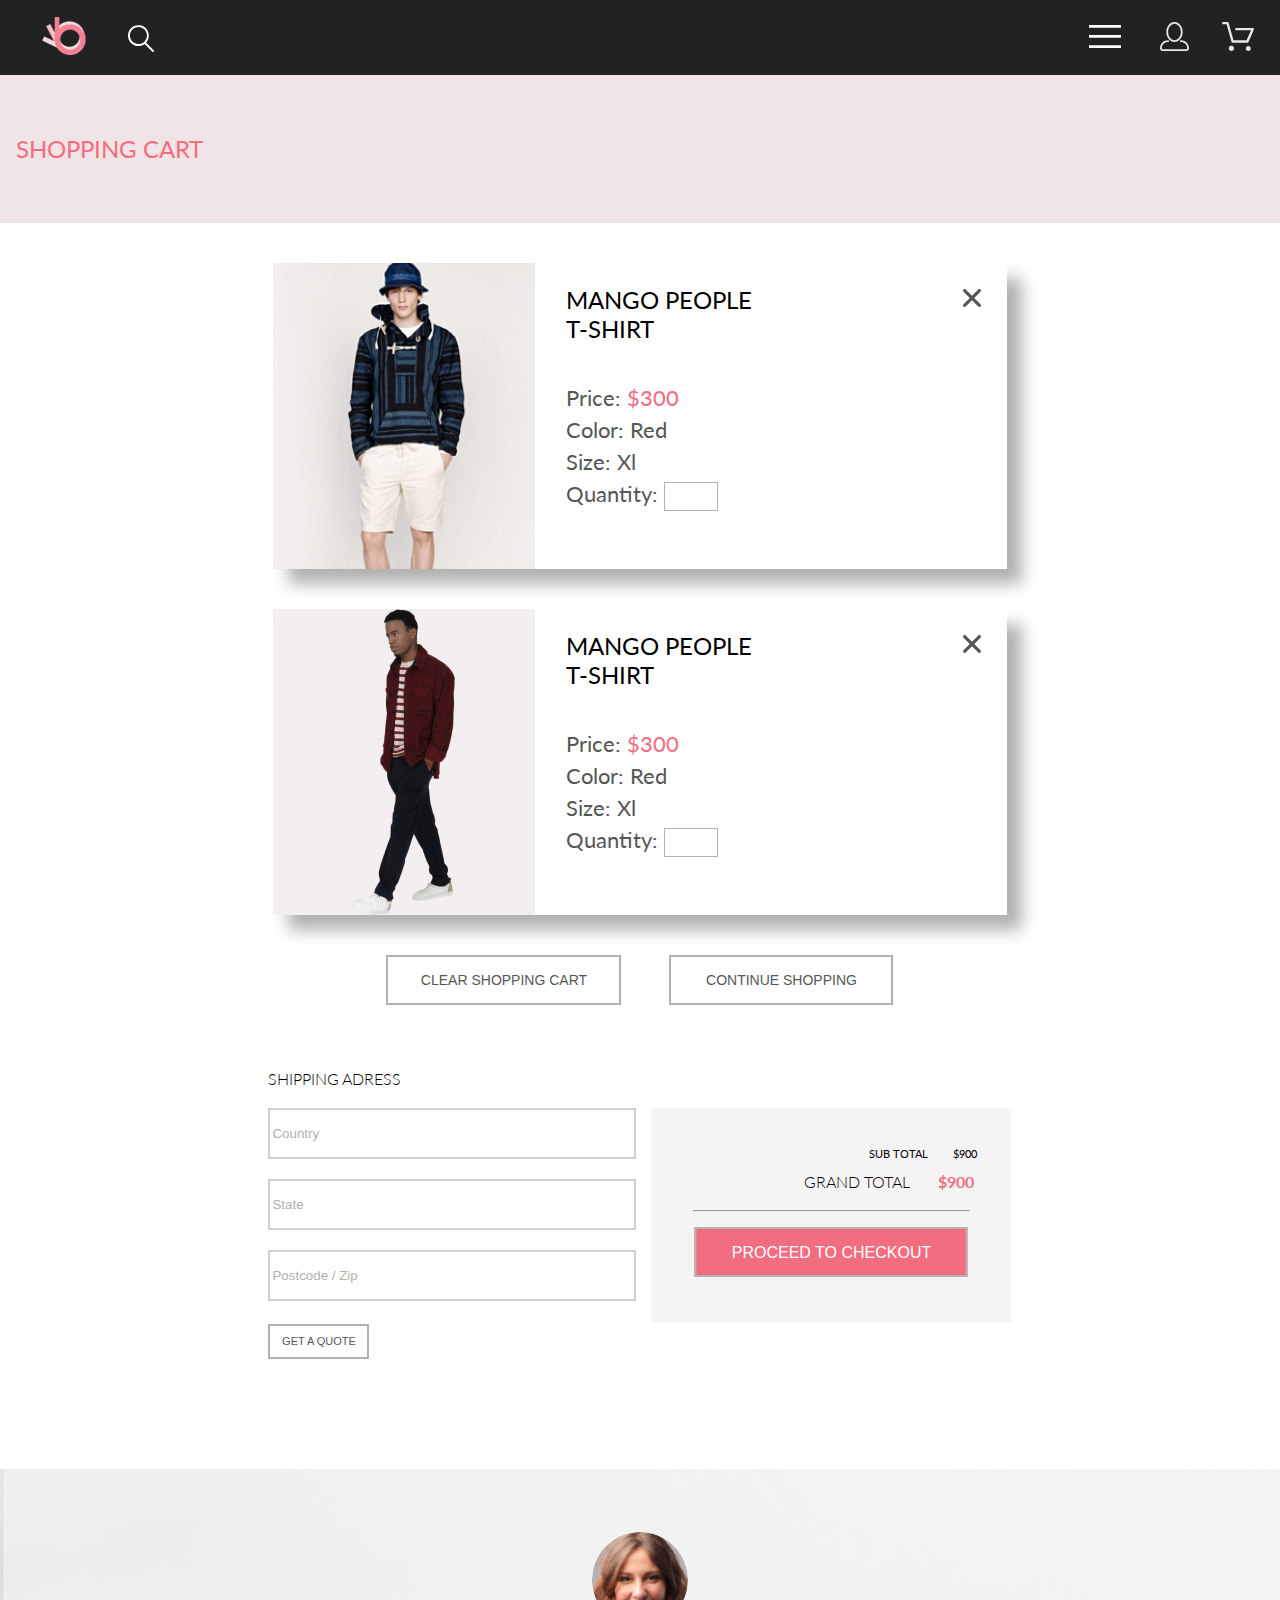
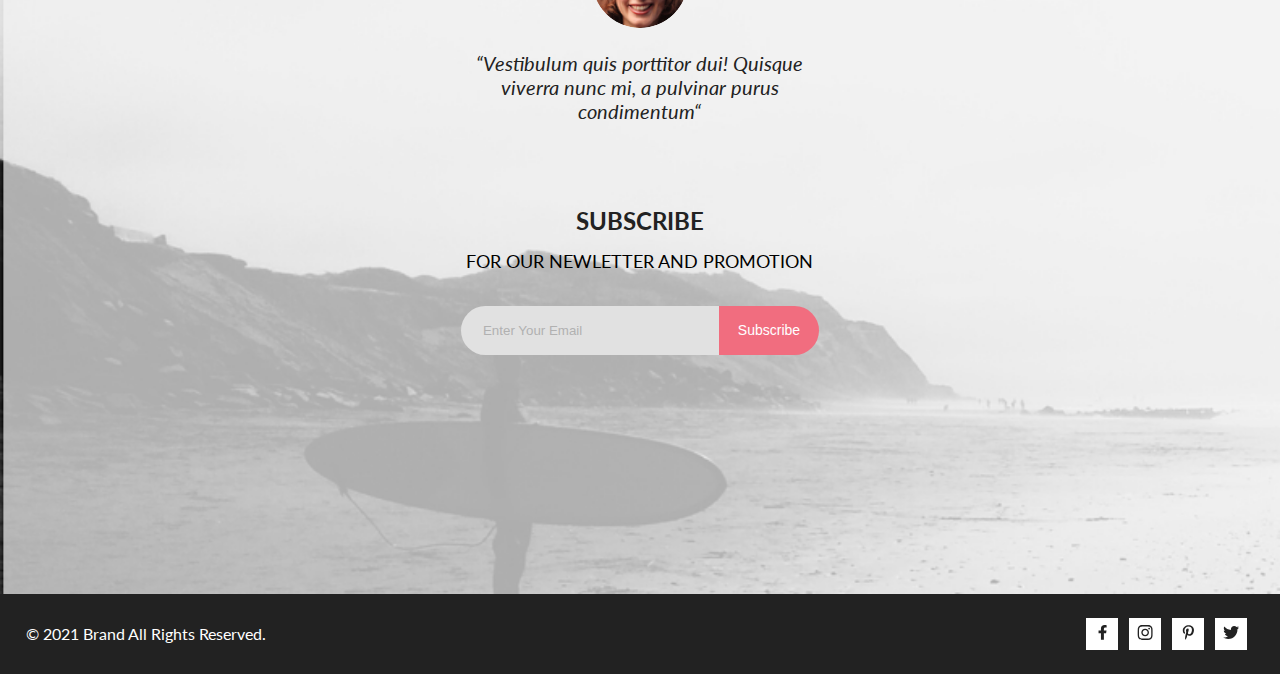
==== commit 98177e79: "Merge pull request #7 from SergeiTkachenko/HW" ====
--- a/Cart.html
+++ b/Cart.html
@@ -19,9 +19,19 @@
     <header class="header">
         <div class="header__button-menu container">
             <div class="header__wrp">
-                <div>
+                <div class="header__nav-group">
                     <a href="./Index.html"><img class="header__logo" src="./img/logo.svg" alt="logo"></a>
-                    <img class="header__search" src="./img/loupe.svg" alt="loupe">
+                    <div class="header__nav-search">
+                        <svg class="header__loupe" width="27" height="28" viewBox="0 0 27 28"
+                            xmlns="http://www.w3.org/2000/svg">
+                            <path
+                                d="M19.0596 17.6259C20.6713 15.8658 21.6282 13.6048 21.7698 11.2225C21.9113 8.84018 21.2288 6.48173 19.8369 4.54318C18.445 2.60463 16.4285 1.20404 14.126 0.576619C11.8234 -0.0508009 9.3751 0.13316 7.19217 1.09761C5.00923 2.06205 3.22463 3.74825 2.13804 5.87302C1.05145 7.9978 0.729054 10.4318 1.225 12.7661C1.72094 15.1005 3.00501 17.1932 4.86158 18.6927C6.71814 20.1922 9.03413 21.0072 11.4206 21.0009C13.673 21.004 15.8645 20.27 17.6606 18.9109L25.4086 26.7179C25.4941 26.807 25.5965 26.8781 25.7099 26.927C25.8232 26.9759 25.9452 27.0017 26.0686 27.0029C26.1923 27.0033 26.3148 26.9782 26.4283 26.9292C26.5419 26.8801 26.6441 26.8082 26.7286 26.7179C26.9025 26.537 26.9997 26.2958 26.9997 26.0449C26.9997 25.794 26.9025 25.5528 26.7286 25.3719L19.0596 17.6259ZM2.88662 10.5009C2.89946 8.81563 3.41094 7.17187 4.35659 5.77685C5.30224 4.38183 6.63972 3.29801 8.20044 2.662C9.76115 2.02599 11.4752 1.86627 13.1266 2.20298C14.7779 2.53969 16.2926 3.35775 17.4797 4.55404C18.6668 5.75033 19.4732 7.27129 19.7972 8.92519C20.1212 10.5791 19.9483 12.2919 19.3002 13.8476C18.6522 15.4034 17.5581 16.7325 16.1559 17.6674C14.7536 18.6023 13.1059 19.1011 11.4206 19.1009C9.14916 19.0901 6.97482 18.1784 5.37484 16.566C3.77486 14.9537 2.87998 12.7724 2.88662 10.5009Z" />
+                        </svg>
+                        <form class="header__search-form" action="">
+                            <label class="header__search-label visually-hidden" for="search">поиск</label>
+                            <input class="header__loupe-search" type="text" placeholder="Поиск">
+                        </form>
+                    </div>
                 </div>
                 <div class="header__nav-group">
                     <button class="header__burger">
@@ -235,6 +245,6 @@
         </section>
         </div>
     </footer>
-
+</body>
 
 </html>--- a/scss/style.css
+++ b/scss/style.css
@@ -99,12 +99,49 @@
   min-height: 75px;
   align-items: center; }
 
+.header__search-form {
+  opacity: 0;
+  transition: opacity 700ms; }
+
+.header__loupe-search {
+  background-color: #f16d7f;
+  width: 170px;
+  height: 20px;
+  font-size: 14px;
+  line-height: 17px; }
+
+.header__nav-search:hover .header__search-form,
+.header__nav-search:focus .header__search-form,
+.header__nav-search:active .header__search-form {
+  opacity: 1; }
+
+.header__nav-search:hover .header__loupe,
+.header__nav-search:focus .header__loupe,
+.header__nav-search:active .header__loupe {
+  opacity: 0; }
+
+.header__nav-group {
+  display: flex; }
+
+.header__loupe {
+  fill: #fff;
+  background-color: #222222;
+  border: none;
+  padding-top: 8px;
+  position: absolute; }
+
+.header__loupe-search {
+  position: relative;
+  margin-top: 8px; }
+
+.header__loupe:hover,
+.header__loupe:focus {
+  fill: #f16d7f;
+  cursor: pointer; }
+
 .header__menu {
   display: none;
   margin: 0 63px; }
-
-.display-block {
-  display: block; }
 
 .header__button-menu {
   position: relative; }
@@ -205,7 +242,7 @@
 @media (max-width: 1599px) {
   .brand__img {
     width: 50%;
-    height: 368px;
+    height: auto;
     object-fit: cover; }
 
   .brand__title-wrp {
@@ -364,7 +401,8 @@
   min-height: 100%;
   background: rgba(58, 56, 56, 0.86);
   position: absolute;
-  top: 0; }
+  top: 0;
+  transition: opacity 700ms; }
 
 .products_button {
   position: absolute;
@@ -376,10 +414,17 @@
   font-size: 14px;
   line-height: 17px;
   color: #fff;
-  padding: 10px 13px; }
+  padding: 10px 13px;
+  transition: opacity 1500ms;
+  vertical-align: middle;
+  display: inline-flex; }
+
+.products_button--img {
+  fill: #fff; }
 
 .products_button-text {
-  margin-left: 11px; }
+  margin-left: 11px;
+  margin-top: 6px; }
 
 .button-overlay {
   position: absolute;
@@ -389,11 +434,14 @@
 
 .overlay,
 .products_button {
-  display: none; }
+  opacity: 0; }
 
 .cart:hover .products_button,
 .cart:hover .overlay {
-  display: block; }
+  opacity: 1; }
+
+.cart:hover .products_button {
+  cursor: pointer; }
 
 /* konec knopki */
 .products__list {
@@ -891,8 +939,8 @@
   display: flex; }
 
 .cart__product-item-button {
-  padding-top: 28px;
   padding-left: 55px;
+  padding-bottom: 50px;
   border: none;
   background-color: #fff;
   fill: #575757;
@@ -1173,4 +1221,196 @@
   cursor: pointer;
   border: 2px solid #f16d7f; }
 
+.product__title-text {
+  background-color: #F1E4E6;
+  width: 100%;
+  text-transform: uppercase; }
+
+.product__title-group {
+  display: flex;
+  justify-content: space-between; }
+  @media (max-width: 767px) {
+    .product__title-group {
+      padding-left: 0;
+      padding-right: 0;
+      text-align: center;
+      display: flex;
+      flex-direction: column; } }
+
+.product__title {
+  padding: 60px 0 0 0;
+  font-size: 24px;
+  line-height: 29px;
+  font-weight: 400;
+  text-transform: uppercase;
+  color: #f16d7f; }
+  @media (max-width: 1599px) {
+    .product__title {
+      padding-left: 16px; } }
+  @media (max-width: 767px) {
+    .product__title {
+      padding-top: 24px; } }
+
+.product__nav {
+  font-weight: 300;
+  font-size: 14px;
+  line-height: 17px;
+  color: #B1B1B1;
+  padding: 65px 0 65px 0; }
+  @media (max-width: 1599px) {
+    .product__nav {
+      padding-right: 16px; } }
+  @media (max-width: 767px) {
+    .product__nav {
+      padding: 32px 0 46px 0; } }
+
+.product__nav-new {
+  font-weight: 700;
+  color: #f16d7f; }
+
+.product__order {
+  max-width: 1140px;
+  height: 600px;
+  border: 1px solid #EAEAEA;
+  background-color: #fff;
+  text-align: center;
+  margin: -55px auto 130px;
+  position: relative;
+  z-index: 1; }
+  @media (max-width: 1599px) {
+    .product__order {
+      width: 768px;
+      height: 601px;
+      margin: 0 auto 129px; } }
+  @media (max-width: 767px) {
+    .product__order {
+      padding: 32px 0 46px 0; } }
+
+.product__order-suptitle {
+  font-size: 14px;
+  line-height: 17px;
+  font-weight: 300;
+  color: #f16d7f;
+  text-transform: uppercase;
+  margin-top: 64px; }
+
+.product__order-suptitle::after {
+  content: '';
+  width: 63px;
+  height: 3px;
+  background-color: #f16d7f;
+  display: block;
+  margin: 12px auto; }
+
+.product__order-title {
+  font-weight: 300;
+  font-size: 18px;
+  line-height: 22px;
+  color: #575757;
+  text-transform: uppercase;
+  margin-top: 12px; }
+
+.product__order-text {
+  width: 555px;
+  margin: 48px auto 32px;
+  text-align: center;
+  font-weight: 300;
+  font-size: 14px;
+  line-height: 17px;
+  text-align: center;
+  color: #575757; }
+
+.product__order-price {
+  font-weight: 300;
+  font-size: 24px;
+  line-height: 29px;
+  color: #f16d7f;
+  margin: 32px auto 65px;
+  padding-bottom: 65px;
+  width: 641px;
+  border-bottom: 1px solid #EAEAEA; }
+
+.product__order-choose {
+  display: flex;
+  position: relative;
+  width: 500px;
+  margin: 0 auto;
+  justify-content: space-between; }
+
+.product__order-choice {
+  text-transform: uppercase;
+  font-weight: normal;
+  font-size: 14px;
+  line-height: 17px;
+  color: #575757;
+  display: flex; }
+
+.product__order-choice:hover {
+  color: #f16d7f;
+  cursor: pointer; }
+
+.product__order-choice::after {
+  content: '';
+  display: block;
+  width: 6px;
+  height: 6px;
+  border-top: 2px solid #575757;
+  border-left: 2px solid #575757;
+  z-index: 1;
+  transform: translateY(25%) rotate(-135deg);
+  margin-left: 9px;
+  cursor: pointer; }
+
+.product__button {
+  padding: 0;
+  width: 211px;
+  height: 47px;
+  border: 1px solid #f16d7f;
+  background-color: #fff;
+  transition: color 900ms, background 900ms;
+  color: #f16d7f;
+  display: inline-flex;
+  margin: 49px 0 65px 0; }
+  @media (max-width: 767px) {
+    .product__button {
+      margin-bottom: 40px; } }
+
+.protuct__button-img {
+  width: 25px;
+  height: 25px;
+  margin: 11px 23px 11px 23px;
+  fill: #f16d7f;
+  transition: fill 1000ms; }
+
+.product__button-text {
+  font-weight: normal;
+  font-size: 16px;
+  line-height: 19px;
+  padding: 14px 0 14px; }
+
+.product__button:hover,
+.product__button:focus {
+  color: #fff;
+  background: #f16d7f;
+  cursor: pointer; }
+
+.product__button:hover .protuct__button-img,
+.product__button:focus .protuct__button-img {
+  fill: #fff; }
+
+.carousel-inner {
+  width: 100%;
+  height: 777px;
+  background-color: #F7F7F7; }
+
+.d-block image {
+  width: 100%;
+  object-fit: cover; }
+
+.d-block {
+  margin: 11px auto 42px; }
+
+.products__list {
+  margin-bottom: 128px; }
+
 /*# sourceMappingURL=style.css.map */
